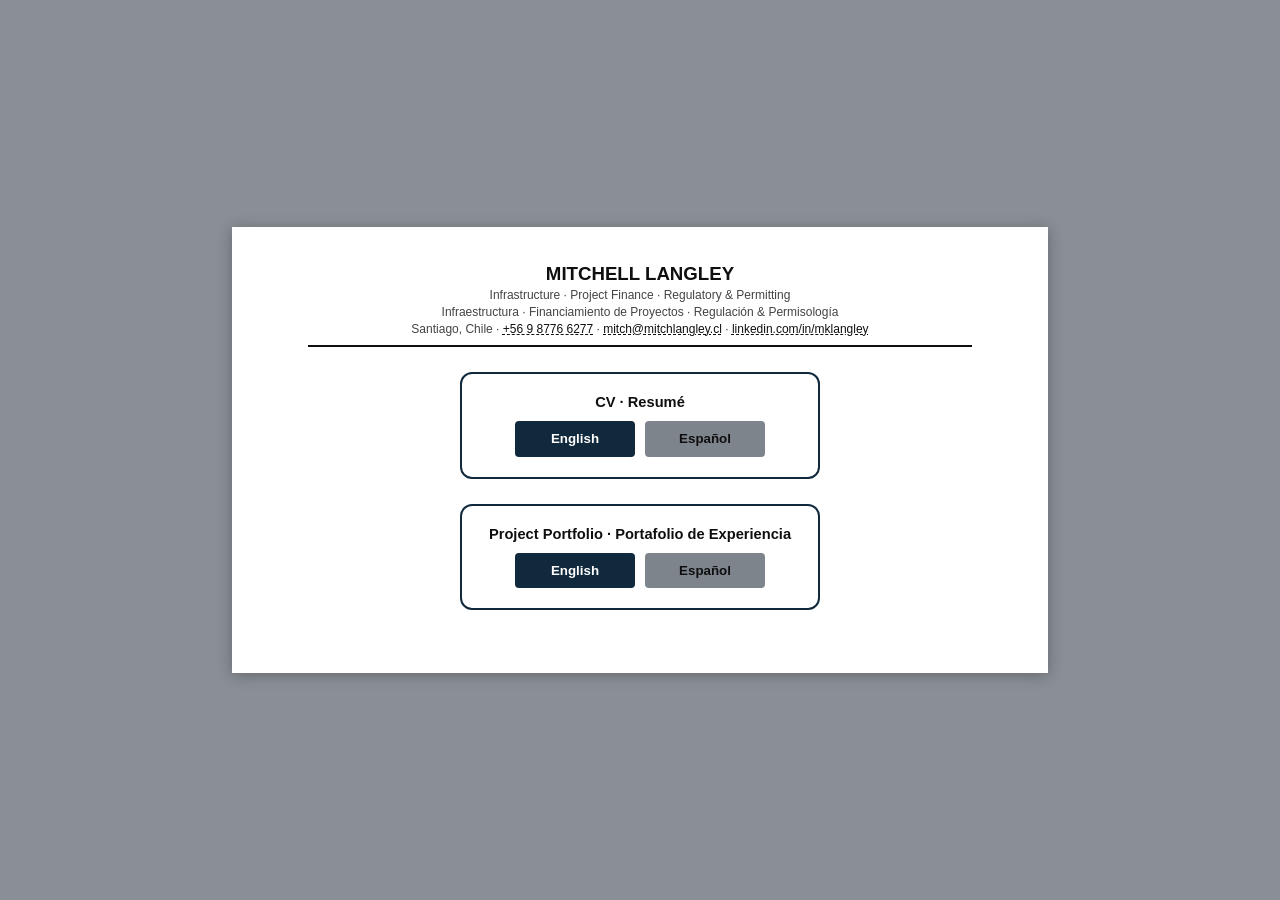
==== index.html @ 0dbeac5d "Added index" ====
<!DOCTYPE html>
<html lang="en">
<head>
    <meta charset="UTF-8">
    <meta name="viewport" content="width=device-width, initial-scale=1.0">
    <title>My Portfolio & CV</title>
    <link href="cv.css" rel="stylesheet">
    <style>
        body {
            display:flex;
            flex-direction:column;
            justify-content:center;
            align-items:center;
            min-height:100vh;
            box-sizing:border-box;
            padding:20px 0;
        }
        .page{
            margin: 0 auto !important;
            min-height: 4.5in;
            position:relative;
        }
        /* Only layout and button properties not defined in cv.css */
        .section-block {
            display: flex;
            flex-direction: column;
            align-items: center;
            margin: 25px auto; /* Centers the block horizontally */
            padding: 20px;
            border: 2px solid var(--btn);
            border-radius: 12px;
            width: 360px; /* Prevents the block from stretching full-width */
            max-width: 100%;
        }
        .btn-group {
            display: flex;
            gap: 10px;
            justify-content: center;
            width: 100%;
        }
        .btn {
            width: 5vw; 
            min-width: 120px; 
            padding: 10px 15px;
            background-color: var(--btn);
            color: var(--bg); /* Using your white var for contrast text color */
            text-decoration: none;
            border-radius: 4px;
            font-size: 10pt;
            font-weight: 600;
            transition: background 0.2s;
            text-align: center; 
        }
        .btn.nodisp {
            background-color:var(--btn-no-disp);
            color:var(--primary)
        }
        .btn:hover {
            background-color: var(--btn-hover);
        }

        .btn.nodisp:hover {
            background-color: var(--btn-no-disp)
        }
    </style>
</head>
<body>

    <div class="page">
        <!-- Uses .doc-head and structural typography from cv.css -->
        <div class="doc-head">
            <h1 class="doc-name">Mitchell Langley</h1>
            <div class="doc-role">Infrastructure · Project Finance · Regulatory &amp; Permitting</div>
            <div class="doc-role">Infraestructura · Financiamiento de Proyectos · Regulación &amp; Permisología</div>
            <div class="doc-contact">
                <span>Santiago, Chile</span> · 
                <a href="tel:+56987766277">+56 9 8776 6277</a> · 
                <a href="mailto:mitch@mitchlangley.cl">mitch@mitchlangley.cl</a> · 
                <a href="http://www.linkedin.com/in/mklangley" target="_blank">linkedin.com/in/mklangley</a>
            </div>
        </div>

        <!-- Section 1: CV -->
        <div class="section-block">
            <h2 class="sec" style="border-bottom:none !important;">CV · Resumé</h2>
            <div class="btn-group">
                <a href="cv_eng.html" class="btn" target="_blank">English</a>
                <a href="cv_esp.html" class="btn nodisp" target="_blank">Español</a>
            </div>
        </div>

        <!-- Section 2: Portfolio -->
        <div class="section-block">
            <h2 class="sec" style="border-bottom:none !important;">Project Portfolio · Portafolio de Experiencia</h2>
            <div class="btn-group">
                <a href="path-to-portfolio-en.html" class="btn" target="_blank">English</a>
                <a href="path-to-portfolio-es.html" class="btn nodisp" target="_blank">Español</a>
            </div>
        </div>
    </div>

</body>
</html>
---- cv.css ----
:root{
  --primary:#0f0f0f;
  --text:#444444;
  --rule:#D8DCE0;
  --btn: #10293c;
  --btn-hover: #285c84;
  --btn-no-disp: #7e848c;
  --bg:#FFFFFF;
  --serif:'Cambria',Georgia,serif;
  --sans:'Inter',Calibri,Arial,sans-serif;
}

*{box-sizing:border-box}
html,body{margin:0;padding:0;background:#8A8F96}
body{font-family:var(--sans);font-size:11pt;line-height:1.15;color:var(--text)}

@page{size:8.5in 11in;margin:10mm 20mm}
@media print{
  html,body{background:#fff}
  body{-webkit-print-color-adjust:exact!important;print-color-adjust:exact!important}
  .page{width:auto;min-height:0;margin:0;padding:0;box-shadow:none}
  .page+.page{page-break-before:always}
  .break-before{break-before:page;page-break-before:always}
  .screen-note{display:none!important}
  .break-before{break-before:page;page-break-before:always;}
}

.page{
  width:8.5in;min-height:11in;background:var(--bg);
  padding: 10mm 20mm;
  position:relative;margin:0 auto 9.4mm;box-shadow:0 2px 14px rgba(0,0,0,.28);
}

/* ---------- shared header (centered) ---------- */
.doc-head{
  text-align:center;
  border-bottom:2px solid var(--primary);
  padding-bottom:0.1in;margin-bottom:0.2in;
}
.doc-name{
  font-family:var(--sans);font-size:14pt;font-weight:700;text-transform:uppercase;
  color:var(--primary);line-height:1;margin:0;
}
.doc-role{
  font-size:9pt;color:var(--text);line-height:1;
  margin-top:.055in;
}
.doc-contact{font-size:9pt;color:var(--text);line-height:1;margin-top:.055in}
.doc-contact span{white-space:nowrap}

/* ---------- shared typography ---------- */
h2.title{
  font-family:var(--sans);font-size:11pt;font-weight:700;font-variant:small-caps;text-align:center;color:var(--primary);
  margin-bottom:.16in;
}

h2.sec{
  font-family:var(--sans);font-size:11pt;font-weight:700;color:var(--primary);
  margin:.16in 0 .07in;padding-bottom:.04in;border-bottom:1px solid var(--rule);
}
h2.sec:first-of-type{margin-top:0}
p{margin:0 0 .1in}
strong{font-weight:600}
a{color:var(--primary);text-decoration:underline dashed 1px var(--primary)}
.re{font-weight:700;color:var(--primary);margin-bottom:.18in;line-height:1.15}
.meta{font-size:10pt;color:var(--text);line-height:1.15}

/* ---------- CV ---------- */
.summary{font-size:10pt;line-height:1.15}
.comp{font-size:10pt;line-height:1.15;color:var(--text);}
.comp strong{color:var(--primary)}
.role{margin-bottom:.09in;page-break-inside:avoid}
.role-hd{display:flex;justify-content:space-between;align-items:baseline;gap:.15in}
.role-title{font-family:var(--sans);color:var(--primary);font-size:10pt;font-weight:700;line-height:1.15}
.role-dates{font-size:10pt;color:var(--text);white-space:nowrap}
.role-org{font-size:10pt;color:var(--primary);font-weight:600;margin:.015in 0 .04in;line-height:1.15}
ul{margin:0;padding-left:.19in}
li{margin-bottom:.03in;font-size:10pt;line-height:1.15}
li strong {color:var(--primary);}
.edu{margin-bottom:.07in}
.edu-hd{display:flex;justify-content:space-between;align-items:baseline;gap:.15in}
.edu-deg{font-family:var(--sans);color:var(--primary);font-size:10pt;font-weight:600;line-height:1.15}
.edu-desc{font-size:10pt;font-style:italic;line-height:1.15;color:var(--text);margin:.02in 0 0}

/* sub-section label inside a CV section (e.g. "Earlier Experience") */
.subhead{
  font-family:var(--sans);font-size:10pt;font-weight:700;color:var(--text);
  margin:.14in 0 .05in;
}

/* selected engagements / key projects: run-in title, prose, outcome */
.eng{font-size:10pt;line-height:1.15;margin:0 0 .09in;page-break-inside:avoid}
.eng strong{color:var(--primary)}
.eng .outcome{font-style:italic;color:var(--text)}

.portfolio {font-size:10pt;line-height:1.15;margin:0 0 .09in;page-break-inside:avoid;padding-bottom:1.5;}

/* additional-information lines */
.info{font-size:10pt;line-height:1.15;margin:0 0 .05in}
.info strong{color:var(--primary)}

/* ---------- memo / work sample ---------- */
.memo-label{
  font-family:var(--serif);font-size:13pt;font-weight:700;
  text-transform:uppercase;color:var(--primary);margin-bottom:.17in;text-align:center;
}
.memo-grid{
  display:grid;grid-template-columns:.72in 1fr;row-gap:.045in;column-gap:.1in;
  font-size:10pt;line-height:1.4;
  border-bottom:1px solid var(--rule);padding-bottom:.15in;margin-bottom:.22in;
}
.memo-grid dt{
  font-weight:700;color:var(--text);font-size:8.5pt;
  text-transform:uppercase;padding-top:.028in;
}
.memo-grid dd{margin:0}
h3.iss{
  font-family:var(--serif);font-size:10.5pt;font-weight:700;color:var(--text);
  margin:.19in 0 .075in;line-height:1.4;
}
.note{
  border-left:2px solid var(--primary);background:#F4F6F8;padding:.12in .15in;
  font-size:9.5pt;line-height:1.5;margin:.14in 0;
}
.note .lbl{font-weight:700;color:var(--primary)}
.memo-grid+h2.sec{margin-top:.2in}
.note{margin:.16in 0}

/* ---------- screen-only ---------- */
.screen-note{
  max-width:8.5in;margin:.35in auto .2in;background:#111;color:#eee;
  padding:.18in .24in;font-size:10pt;line-height:1.5;border-left:3px solid var(--primary);
}
.screen-note h4{margin:0 0 .06in;font-family:var(--serif);font-size:11pt;color:#fff}
.screen-note code{background:#2a2a2a;padding:1px 5px;border-radius:2px;font-size:9.5pt}
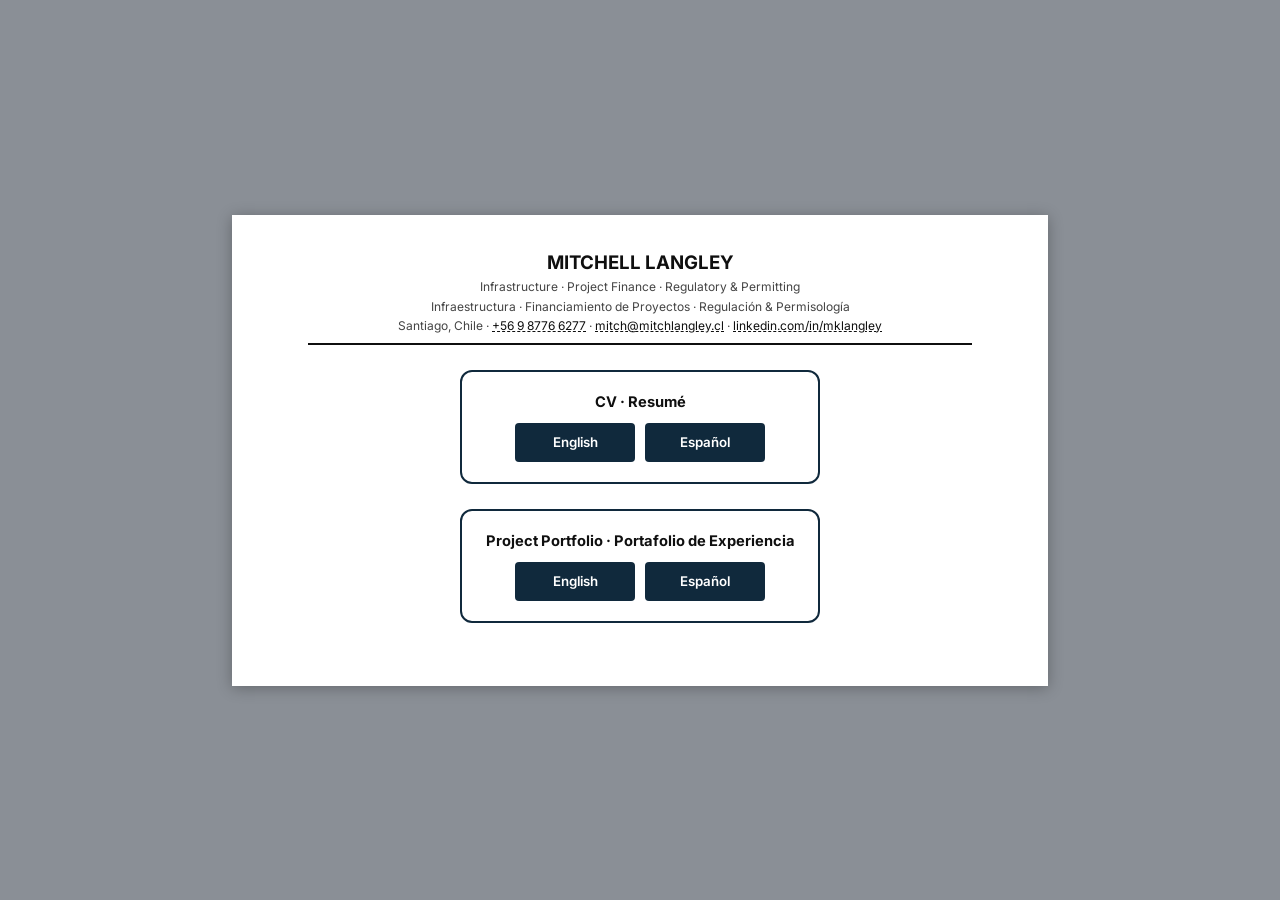
==== commit bd3f2444: "Added Spanish translations and navegation improvements" ====
--- a/index.html
+++ b/index.html
@@ -85,7 +85,7 @@
             <h2 class="sec" style="border-bottom:none !important;">CV · Resumé</h2>
             <div class="btn-group">
                 <a href="cv_eng.html" class="btn" target="_blank">English</a>
-                <a href="cv_esp.html" class="btn nodisp" target="_blank">Español</a>
+                <a href="cv_esp.html" class="btn" target="_blank">Español</a>
             </div>
         </div>
 
@@ -93,8 +93,8 @@
         <div class="section-block">
             <h2 class="sec" style="border-bottom:none !important;">Project Portfolio · Portafolio de Experiencia</h2>
             <div class="btn-group">
-                <a href="path-to-portfolio-en.html" class="btn" target="_blank">English</a>
-                <a href="path-to-portfolio-es.html" class="btn nodisp" target="_blank">Español</a>
+                <a href="portfolio_eng.html" class="btn" target="_blank">English</a>
+                <a href="portfolio_esp.html" class="btn" target="_blank">Español</a>
             </div>
         </div>
     </div>
--- a/cv.css
+++ b/cv.css
@@ -1,3 +1,11 @@
+@font-face{
+  font-family:'Inter';
+  font-style:normal;
+  font-weight:100 900;
+  font-display:swap;
+  src:url('fonts/InterVariable.woff2') format('woff2');
+}
+
 :root{
   --primary:#0f0f0f;
   --text:#444444;
@@ -12,7 +20,7 @@
 
 *{box-sizing:border-box}
 html,body{margin:0;padding:0;background:#8A8F96}
-body{font-family:var(--sans);font-size:11pt;line-height:1.15;color:var(--text)}
+body{font-family:var(--sans);font-size:11pt;line-height:1.4;color:var(--text)}
 
 @page{size:8.5in 11in;margin:10mm 20mm}
 @media print{
@@ -22,6 +30,7 @@
   .page+.page{page-break-before:always}
   .break-before{break-before:page;page-break-before:always}
   .screen-note{display:none!important}
+  .doc-nav{display:none!important}
   .break-before{break-before:page;page-break-before:always;}
 }
 
@@ -39,14 +48,29 @@
 }
 .doc-name{
   font-family:var(--sans);font-size:14pt;font-weight:700;text-transform:uppercase;
-  color:var(--primary);line-height:1;margin:0;
+  color:var(--primary);line-height:1.2;margin:0;
 }
 .doc-role{
-  font-size:9pt;color:var(--text);line-height:1;
+  font-size:9pt;color:var(--text);line-height:1.2;
   margin-top:.055in;
 }
-.doc-contact{font-size:9pt;color:var(--text);line-height:1;margin-top:.055in}
+.doc-contact{font-size:9pt;color:var(--text);line-height:1.2;margin-top:.055in}
 .doc-contact span{white-space:nowrap}
+
+/* screen-only nav buttons under the header (language toggle + landing) */
+.doc-nav{
+  display:flex;justify-content:center;flex-wrap:wrap;gap:.1in;
+  margin:.12in 0 .04in;
+}
+.doc-nav a{
+  display:inline-block;padding:.045in .15in;
+  font-family:var(--sans);font-size:8.5pt;font-weight:600;line-height:1.3;
+  color:var(--primary);background-color:var(--bg);
+    border: solid 1px var(--primary);
+  text-decoration:none;border-radius:4px;
+  transition:background-color .2s;
+}
+.doc-nav a:hover{background-color:var(--btn-hover);color:var(--bg)}
 
 /* ---------- shared typography ---------- */
 h2.title{
@@ -59,28 +83,28 @@
   margin:.16in 0 .07in;padding-bottom:.04in;border-bottom:1px solid var(--rule);
 }
 h2.sec:first-of-type{margin-top:0}
-p{margin:0 0 .1in}
+p{margin:0 0 .14in}
 strong{font-weight:600}
 a{color:var(--primary);text-decoration:underline dashed 1px var(--primary)}
-.re{font-weight:700;color:var(--primary);margin-bottom:.18in;line-height:1.15}
-.meta{font-size:10pt;color:var(--text);line-height:1.15}
+.re{font-weight:700;color:var(--primary);margin-bottom:.18in;line-height:1.4}
+.meta{font-size:10pt;color:var(--text);line-height:1.4}
 
 /* ---------- CV ---------- */
-.summary{font-size:10pt;line-height:1.15}
-.comp{font-size:10pt;line-height:1.15;color:var(--text);}
+.summary{font-size:10pt;line-height:1.4}
+.comp{font-size:10pt;line-height:1.4;color:var(--text);}
 .comp strong{color:var(--primary)}
 .role{margin-bottom:.09in;page-break-inside:avoid}
 .role-hd{display:flex;justify-content:space-between;align-items:baseline;gap:.15in}
-.role-title{font-family:var(--sans);color:var(--primary);font-size:10pt;font-weight:700;line-height:1.15}
+.role-title{font-family:var(--sans);color:var(--primary);font-size:10pt;font-weight:700;line-height:1.4}
 .role-dates{font-size:10pt;color:var(--text);white-space:nowrap}
-.role-org{font-size:10pt;color:var(--primary);font-weight:600;margin:.015in 0 .04in;line-height:1.15}
+.role-org{font-size:10pt;color:var(--primary);font-weight:600;margin:.015in 0 .04in;line-height:1.4}
 ul{margin:0;padding-left:.19in}
-li{margin-bottom:.03in;font-size:10pt;line-height:1.15}
+li{margin-bottom:.03in;font-size:10pt;line-height:1.4}
 li strong {color:var(--primary);}
 .edu{margin-bottom:.07in}
 .edu-hd{display:flex;justify-content:space-between;align-items:baseline;gap:.15in}
-.edu-deg{font-family:var(--sans);color:var(--primary);font-size:10pt;font-weight:600;line-height:1.15}
-.edu-desc{font-size:10pt;font-style:italic;line-height:1.15;color:var(--text);margin:.02in 0 0}
+.edu-deg{font-family:var(--sans);color:var(--primary);font-size:10pt;font-weight:600;line-height:1.4}
+.edu-desc{font-size:10pt;font-style:italic;line-height:1.4;color:var(--text);margin:.02in 0 0}
 
 /* sub-section label inside a CV section (e.g. "Earlier Experience") */
 .subhead{
@@ -89,14 +113,14 @@
 }
 
 /* selected engagements / key projects: run-in title, prose, outcome */
-.eng{font-size:10pt;line-height:1.15;margin:0 0 .09in;page-break-inside:avoid}
+.eng{font-size:10pt;line-height:1.4;margin:0 0 .09in;page-break-inside:avoid}
 .eng strong{color:var(--primary)}
 .eng .outcome{font-style:italic;color:var(--text)}
 
-.portfolio {font-size:10pt;line-height:1.15;margin:0 0 .09in;page-break-inside:avoid;padding-bottom:1.5;}
+.portfolio {font-size:10pt;line-height:1.4;margin:0 0 .09in;page-break-inside:avoid}
 
 /* additional-information lines */
-.info{font-size:10pt;line-height:1.15;margin:0 0 .05in}
+.info{font-size:10pt;line-height:1.4;margin:0 0 .05in}
 .info strong{color:var(--primary)}
 
 /* ---------- memo / work sample ---------- */
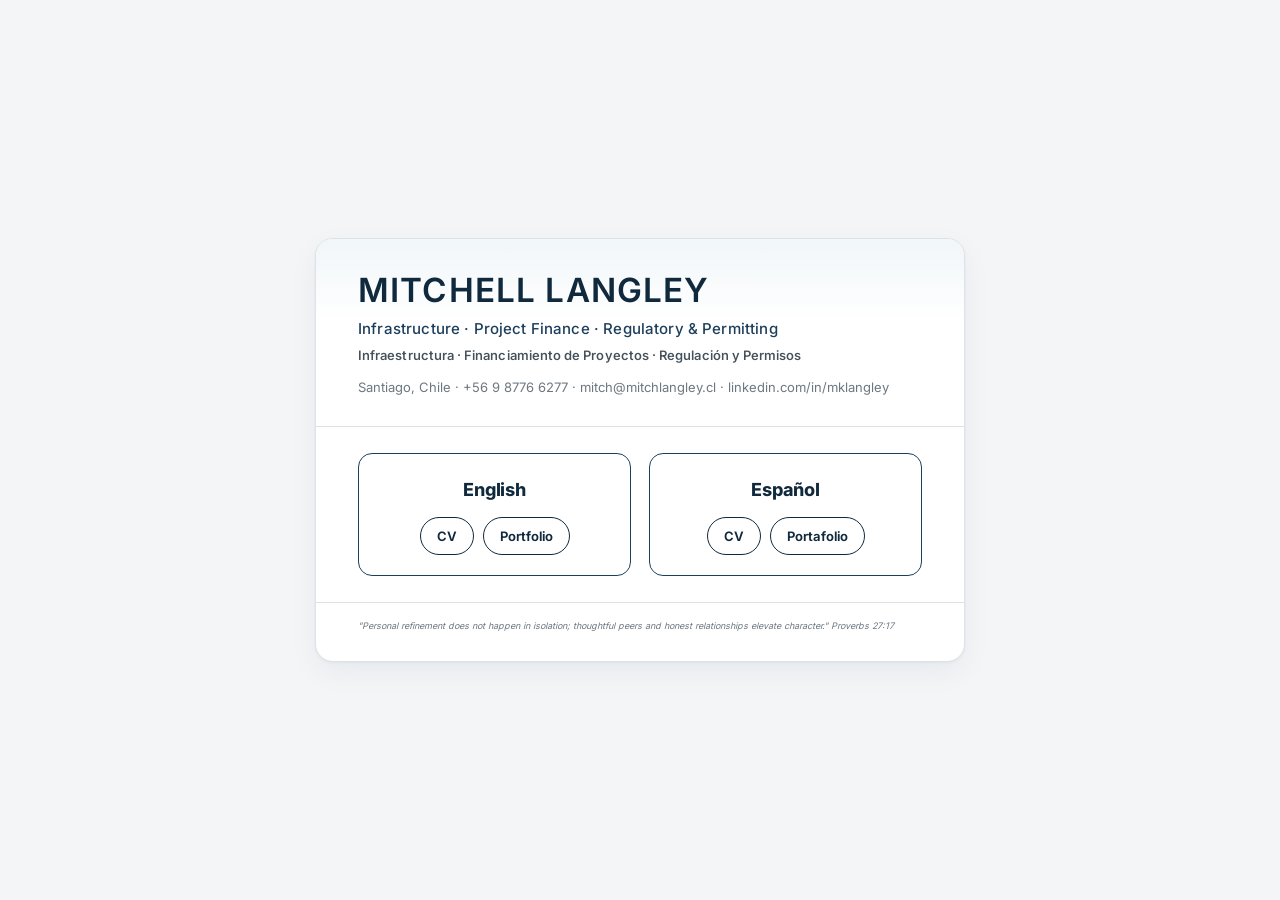
==== commit 054596d9: "Estrenar new" ====
--- a/index.html
+++ b/index.html
@@ -3,100 +3,201 @@
 <head>
     <meta charset="UTF-8">
     <meta name="viewport" content="width=device-width, initial-scale=1.0">
-    <title>My Portfolio & CV</title>
+    <title>Mitchell Langley · CV &amp; Project Portfolio</title>
+    <meta name="description" content="Mitchell Langley — bilingual infrastructure, project finance, and regulatory consultant. CV and project portfolio in English and Spanish.">
     <link href="cv.css" rel="stylesheet">
     <style>
-        body {
+        /* This page is a routing cover for the CV and portfolio documents.
+           It borrows the shell, tokens, and components from cv.css and adds
+           only the layout it needs of its own. */
+
+        body{
+            min-height:100vh;
             display:flex;
             flex-direction:column;
-            justify-content:center;
+            padding:36px 20px;
+        }
+        .page{
+            width:min(650px,calc(100% - 40px));
+            min-height:0;
+            margin-block:auto;
+        }
+
+        .doc-role[lang="es"]{
+            margin-top:5px;
+            color:var(--text);
+            font-weight:560;
+            font-size:var(--t-md);
+            letter-spacing:.005em;
+        }
+
+        .hub-lede,
+        .hub-routes,
+        .hub-scale,
+        .hub-foot{padding-inline:42px}
+
+        .hub-lede{padding-top:26px;padding-bottom:4px}
+        .hub-lede p{
+            margin:0;
+            color:var(--ink);
+            font-size:var(--t-lg);
+            line-height:1.5;
+        }
+        .hub-lede p[lang="es"]{
+            margin-top:8px;
+            color:var(--muted);
+            font-size:var(--t-md);
+            line-height:1.55;
+        }
+
+        .hub-routes{
+            display:grid;
+            grid-template-columns:repeat(2,minmax(0,1fr));
+            gap:18px;
+            padding-top:26px;
+            padding-bottom:26px;
+            width: 100%;
+    max-width: 800px; /* Caps maximum width */
+        }
+        .route{
+            display:flex;
+            flex-direction:column;
             align-items:center;
-            min-height:100vh;
-            box-sizing:border-box;
-            padding:20px 0;
-        }
-        .page{
-            margin: 0 auto !important;
-            min-height: 4.5in;
-            position:relative;
-        }
-        /* Only layout and button properties not defined in cv.css */
-        .section-block {
-            display: flex;
-            flex-direction: column;
-            align-items: center;
-            margin: 25px auto; /* Centers the block horizontally */
-            padding: 20px;
-            border: 2px solid var(--btn);
-            border-radius: 12px;
-            width: 360px; /* Prevents the block from stretching full-width */
-            max-width: 100%;
-        }
-        .btn-group {
-            display: flex;
-            gap: 10px;
-            justify-content: center;
-            width: 100%;
-        }
-        .btn {
-            width: 5vw; 
-            min-width: 120px; 
-            padding: 10px 15px;
-            background-color: var(--btn);
-            color: var(--bg); /* Using your white var for contrast text color */
-            text-decoration: none;
-            border-radius: 4px;
-            font-size: 10pt;
-            font-weight: 600;
-            transition: background 0.2s;
-            text-align: center; 
-        }
-        .btn.nodisp {
-            background-color:var(--btn-no-disp);
-            color:var(--primary)
-        }
-        .btn:hover {
-            background-color: var(--btn-hover);
-        }
-
-        .btn.nodisp:hover {
-            background-color: var(--btn-no-disp)
+            padding:22px 22px 20px;
+            border:1px solid var(--blue);
+            border-radius:var(--radius);
+            background:var(--surface);
+        }
+        .route-title{
+            margin:0;
+            color:var(--navy);
+            font-size:var(--t-xl);
+            font-weight:760;
+            letter-spacing:-.01em;
+            padding-bottom:12px;
+        }
+        .route-sub{
+            margin:3px 0 0;
+            color:var(--muted);
+            font-size:var(--t-sm);
+            font-weight:600;
+        }
+        .route-desc{
+            margin:12px 0 18px;
+            color:var(--text);
+            font-size:var(--t-md);
+            line-height:1.55;
+        }
+        .route-links{
+            display:flex;
+            flex-wrap:wrap;
+            gap:9px;
+            margin-top:auto;
+        }
+        .route-links a{
+            appearance:none;
+            border:1px solid var(--navy);
+            background:var(--surface);
+            color:var(--navy);
+            border-radius:999px;
+            padding:10px 16px;
+            font:650 var(--t-md) var(--sans);
+            text-decoration:none;
+            transition:transform .18s ease,background-color .18s ease,border-color .18s ease,color .18s ease,box-shadow .18s ease;
+        }
+        .route-links a.primary{background:var(--navy);color:#fff}
+        .route-links a:hover{
+            transform:translateY(-1px);
+            background:var(--blue-hover);
+            border-color:var(--blue-hover);
+            color:#fff;
+            box-shadow:0 6px 16px rgba(16,41,60,.14);
+        }
+
+        .hub-scale{padding-top:24px;padding-bottom:32px}
+        .hub-scale .section-kicker{margin:0 0 12px}
+        .hub-scale .metrics-grid{grid-template-columns:repeat(4,minmax(0,1fr))}
+
+        .hub-foot{
+            padding-top:16px;
+            padding-bottom:28px;
+            border-top:1px solid var(--rule);
+            color:var(--muted);
+            font-size:var(--t-xxs);
+            font-style:italic;
+        }
+
+        /* browser surfaces cv.css leaves at their defaults */
+        ::selection{background:var(--blue-impact);color:var(--ink)}
+        a:focus-visible,
+        .route-links a:focus-visible{
+            outline:2px solid var(--blue-hover);
+            outline-offset:3px;
+            border-radius:4px;
+        }
+
+        @media screen and (max-width:900px){
+            .hub-lede,
+            .hub-routes,
+            .hub-scale,
+            .hub-foot{padding-inline:26px}
+        }
+        @media screen and (max-width:600px){
+            body{padding:0}
+            .page{width:100%;margin:0}
+            .hub-lede,
+            .hub-routes,
+            .hub-scale,
+            .hub-foot{padding-inline:18px}
+            .hub-routes{grid-template-columns:1fr;gap:14px}
+            .hub-scale .metrics-grid{grid-template-columns:repeat(2,minmax(0,1fr))}
+        }
+        @media screen and (max-width:380px){
+            .hub-scale .metrics-grid{grid-template-columns:1fr 1fr}
+        }
+        @media print{
+            .hub-routes,
+            .hub-foot{display:none}
+            .page{border:0;box-shadow:none}
         }
     </style>
 </head>
 <body>
 
     <div class="page">
-        <!-- Uses .doc-head and structural typography from cv.css -->
-        <div class="doc-head">
-            <h1 class="doc-name">Mitchell Langley</h1>
-            <div class="doc-role">Infrastructure · Project Finance · Regulatory &amp; Permitting</div>
-            <div class="doc-role">Infraestructura · Financiamiento de Proyectos · Regulación &amp; Permisología</div>
-            <div class="doc-contact">
-                <span>Santiago, Chile</span> · 
-                <a href="tel:+56987766277">+56 9 8776 6277</a> · 
-                <a href="mailto:mitch@mitchlangley.cl">mitch@mitchlangley.cl</a> · 
-                <a href="http://www.linkedin.com/in/mklangley" target="_blank">linkedin.com/in/mklangley</a>
+        <header class="doc-head">
+            <div>
+                <h1 class="doc-name">Mitchell Langley</h1>
+                <div class="doc-role">Infrastructure · Project Finance · Regulatory &amp; Permitting</div>
+                <div class="doc-role" lang="es">Infraestructura · Financiamiento de Proyectos · Regulación y Permisos</div>
+                <div class="doc-contact">
+                    <span>Santiago, Chile</span> ·
+                    <a href="tel:+56987766277">+56 9 8776 6277</a> ·
+                    <a href="mailto:mitch@mitchlangley.cl">mitch@mitchlangley.cl</a> ·
+                    <a href="http://www.linkedin.com/in/mklangley" target="_blank" rel="noopener">linkedin.com/in/mklangley</a>
+                </div>
             </div>
-        </div>
-
-        <!-- Section 1: CV -->
-        <div class="section-block">
-            <h2 class="sec" style="border-bottom:none !important;">CV · Resumé</h2>
-            <div class="btn-group">
-                <a href="cv_eng.html" class="btn" target="_blank">English</a>
-                <a href="cv_esp.html" class="btn" target="_blank">Español</a>
-            </div>
-        </div>
-
-        <!-- Section 2: Portfolio -->
-        <div class="section-block">
-            <h2 class="sec" style="border-bottom:none !important;">Project Portfolio · Portafolio de Experiencia</h2>
-            <div class="btn-group">
-                <a href="portfolio_eng.html" class="btn" target="_blank">English</a>
-                <a href="portfolio_esp.html" class="btn" target="_blank">Español</a>
-            </div>
-        </div>
+        </header>
+
+        <section class="hub-routes" aria-label="Documents">
+            <article class="route">
+                <h2 class="route-title">English</h2>
+                <div class="route-links">
+                    <a href="cv_eng.html" target="_blank" rel="noopener">CV</a>
+                    <a href="portfolio_eng.html" target="_blank" rel="noopener" lang="es">Portfolio</a>
+                </div>
+            </article>
+
+            <article class="route">
+                <h2 class="route-title">Español</h2>
+                <div class="route-links">
+                    <a href="cv_esp.html" target="_blank" rel="noopener">CV</a>
+                    <a href="portfolio_esp.html" target="_blank" rel="noopener" lang="es">Portafolio</a>
+                </div>
+            </article>
+        </section>
+
+        <div class="hub-foot">"Personal refinement does not happen in isolation; thoughtful peers and honest relationships elevate character." Proverbs 27:17</div>
     </div>
 
 </body>
--- a/cv.css
+++ b/cv.css
@@ -7,153 +7,298 @@
 }
 
 :root{
-  --primary:#0f0f0f;
-  --text:#444444;
-  --rule:#D8DCE0;
-  --btn: #10293c;
-  --btn-hover: #285c84;
-  --btn-no-disp: #7e848c;
-  --bg:#FFFFFF;
+  --navy:#10293c;
+  --blue:#1d3f5c;
+  --blue-hover:#285c84;
+  --blue-light:#a2c5e4;
+  --blue-impact: #aed6fb;
+  --blue-wash:#f1f6f9;
+  --primary:#1d3f5c;
+  --ink:#18242d;
+  --text:#44515b;
+  --muted:#6c7881;
+  --rule:#dbe3e8;
+  --surface:#ffffff;
+  --canvas:#f3f5f7;
+  --shadow:0 1px 3px rgba(16,41,60,.05),0 10px 30px rgba(16,41,60,.05);
+  --radius:14px;
+  /* type scale — one place, whole numbers */
+  --t-xxs:9px;
+  --t-xs:11px;
+  --t-sm:12px;
+  --t-md:13px;
+  --t-lg:15px;
+  --t-xl:18px;
+  --t-2xl:22px;
+  --t-3xl:26px;
+  /* weight scale — normal / medium / semibold */
+  --w-normal:400;
+  --w-medium:500;
+  --w-semibold:600;
+  --sans:'Inter',Calibri,Arial,sans-serif;
   --serif:'Cambria',Georgia,serif;
-  --sans:'Inter',Calibri,Arial,sans-serif;
 }
 
 *{box-sizing:border-box}
-html,body{margin:0;padding:0;background:#8A8F96}
-body{font-family:var(--sans);font-size:11pt;line-height:1.4;color:var(--text)}
-
-@page{size:8.5in 11in;margin:10mm 20mm}
+html{scroll-behavior:smooth}
+html,body{margin:0;padding:0;background:var(--canvas)}
+body{font-family:var(--sans);color:var(--text);font-size:15px;line-height:1.58;-webkit-font-smoothing:antialiased}
+a{color:var(--blue);text-decoration-color:rgba(29,63,92,.4);text-underline-offset:3px}
+a:hover{color:var(--blue-hover)}
+
+@media (prefers-reduced-motion:reduce){
+  html{scroll-behavior:auto}
+  *{transition-duration:.01ms!important}
+}
+
+/* =========================
+   WEB SHELL + HEADER
+   ========================= */
+.page{
+  width:min(1180px,calc(100% - 48px));
+  min-height:100vh;
+  margin:32px auto 56px;
+  background:var(--surface);
+  border:1px solid var(--rule);
+  border-radius:18px;
+  box-shadow:var(--shadow);
+  overflow:hidden;
+}
+
+.doc-head{
+  display:grid;
+  grid-template-columns:minmax(0,1fr) auto;
+  align-items:end;
+  gap:28px;
+  padding:34px 42px 28px;
+  background:linear-gradient(180deg,var(--blue-wash) 0%, #fff 44%);
+  border-bottom:1px solid var(--rule);
+}
+.doc-name{
+  margin:0;
+  font-size:clamp(25px,2.6vw,38px);
+  line-height:1.04;
+  letter-spacing:.035em;
+  text-transform:uppercase;
+  color:var(--navy);
+  font-weight:var(--w-semibold);
+}
+.doc-role{margin-top:9px;color:var(--blue);font-size:var(--t-lg);font-weight:var(--w-medium);letter-spacing:.01em}
+.doc-contact{margin-top:11px;font-size:var(--t-md);color:var(--muted);line-height:1.65}
+.doc-contact a{color:inherit;text-decoration:none}
+.doc-contact a:hover{color:var(--blue)}
+
+.doc-nav{display:flex;flex-wrap:wrap;justify-content:flex-end;gap:9px;margin:0}
+.doc-nav a,.doc-nav button{
+  appearance:none;
+  border:1px solid var(--navy);
+  background:var(--surface);
+  color:var(--navy);
+  border-radius:999px;
+  padding:9px 14px;
+  font:var(--w-semibold) 12px/1 var(--sans);
+  text-decoration:none;
+  cursor:pointer;
+  transition:transform .18s ease,background-color .18s ease,color .18s ease,box-shadow .18s ease;
+}
+.doc-nav a.primary,.doc-nav button.primary{background:var(--navy);color:#fff}
+.doc-nav a:hover,.doc-nav button:hover{transform:translateY(-1px);background:var(--blue-hover);border-color:var(--blue-hover);color:#fff;box-shadow:0 6px 16px rgba(16,41,60,.14)}
+
+/* =========================
+   CV LAYOUT
+   ========================= */
+.cv-layout{
+  display:grid;
+  grid-template-columns:minmax(245px,35%) minmax(0,1fr);
+  gap:42px;
+  padding:38px 42px 46px;
+}
+.cv-sidebar{align-self:start;position:sticky;top:22px}
+.cv-main{min-width:0}
+
+.section-kicker{
+  margin:0 0 12px;
+  color:var(--blue);
+  font-size:var(--t-xs);
+  font-weight:var(--w-semibold);
+  letter-spacing:.105em;
+  text-transform:uppercase;
+}
+.sidebar-section{padding:0 0 25px;margin:0 0 25px;border-bottom:1px solid var(--blue)}
+.sidebar-section:last-child{border-bottom:0;margin-bottom:0;padding-bottom:0}
+.summary{margin:0;font-size:var(--t-md);line-height:1.62;color:var(--text)}
+.portfolio-link{display:inline-flex;align-items:center;gap:6px;margin-top:12px;font-size:var(--t-sm);font-weight:var(--w-semibold);text-decoration:none;color:var(--blue)}
+.portfolio-link::after{content:'→';transition:transform .15s ease}
+.portfolio-link:hover::after{transform:translateX(3px)}
+
+.metrics-grid{display:grid;grid-template-columns:repeat(2,minmax(0,1fr));gap:10px}
+.metric{
+  min-height:92px;
+  padding:14px 13px 12px;
+  border:1px solid var(--navy);
+  border-radius:12px;
+  background:transparent;
+}
+.metric-value{display:block;color:var(--ink);font-size:var(--t-3xl);font-weight:var(--w-semibold);line-height:1.05;letter-spacing:-.03em}
+.metric-label{display:block;margin-top:7px;color:var(--ink);font-size:var(--t-xs);line-height:1.35;font-weight:var(--w-medium)}
+
+.skill-group{margin-bottom:15px}
+.skill-group:last-child{margin-bottom:0}
+.skill-group-title{margin:0 0 8px;color:var(--ink);font-size:var(--t-sm);font-weight:var(--w-semibold)}
+.skills{display:flex;flex-wrap:wrap;gap:6px}
+.skill{display:inline-flex;align-items:center;padding:6px 9px;border:1px solid var(--blue);border-radius:999px;background:transparent;color:var(--blue);font-size:var(--t-xs);font-weight:var(--w-medium);line-height:1.2}
+
+.edu{margin:0 0 15px}
+.edu:last-child{margin-bottom:0}
+.edu-deg{color:var(--ink);font-size:var(--t-md);font-weight:var(--w-medium);line-height:1.4}
+.edu-desc{margin:4px 0 0;color:var(--muted);font-size:var(--t-sm);line-height:1.45;font-style:normal}
+.info{margin:0 0 10px;font-size:var(--t-md);line-height:1.48}
+.info:last-child{margin-bottom:0}
+.info strong{color:var(--ink)}
+
+h2.sec{
+  margin:0 0 15px;
+  color:var(--navy);
+  font-size:var(--t-xl);
+  font-weight:var(--w-semibold);
+  letter-spacing:-.01em;
+}
+.role{
+  position:relative;
+  margin:0 0 16px;
+  padding:20px 22px 19px;
+  border:1px solid var(--blue);
+  border-radius:var(--radius);
+  background:#fff;
+}
+.role-hd{display:flex;justify-content:space-between;align-items:flex-start;gap:18px}
+.role-title{color:var(--navy);font-size:var(--t-lg);font-weight:var(--w-semibold);line-height:1.35}
+.role-dates{flex:0 0 auto;margin-top:1px;padding:4px 8px;border-radius:999px;background:transparent;color:var(--blue);font-size:var(--t-xs);font-weight:var(--w-semibold);white-space:nowrap}
+.role-org{margin:4px 0 12px;color:var(--blue);font-size:var(--t-sm);font-weight:var(--w-semibold)}
+p{font-size:var(--t-md);line-height:1.55;color:var(--text)}
+p strong{color:var(--ink);font-weight:var(--w-semibold)}
+ul{margin:0;padding-left:18px}
+li{margin:0 0 7px;font-size:var(--t-md);line-height:1.55;color:var(--text)}
+li:last-child{margin-bottom:0}
+li::marker{color:var(--blue-light)}
+li strong{color:var(--ink);font-weight:var(--w-semibold)}
+
+/* =========================
+   PORTFOLIO
+   ========================= */
+.portfolio-shell{padding:36px 42px 46px}
+h2.title{margin:0 0 24px;color:var(--navy);font-size:var(--t-2xl);font-weight:var(--w-semibold);letter-spacing:-.015em}
+.portfolio-intro{max-width:780px;margin:-12px 0 28px;color:var(--muted);font-size:var(--t-md)}
+.project-grid{display:grid;grid-template-columns:repeat(2,minmax(0,1fr));gap:18px}
+.project-card{
+  display:flex;
+  flex-direction:column;
+  min-width:0;
+  padding:22px 22px 20px;
+  border:1px solid var(--blue);
+  border-radius:var(--radius);
+  background:#fff;
+}
+.project-card h2.sec{margin:0 0 16px;font-size:var(--t-lg);line-height:1.38}
+.project-card .portfolio{margin:0 0 13px;font-size:var(--t-md);line-height:1.58}
+.project-card .portfolio strong{display:block;margin-bottom:2px;color:var(--blue);font-size:var(--t-xs);font-weight:var(--w-semibold);letter-spacing:.08em;text-transform:uppercase}
+.project-card .portfolio.outcome{margin-top:auto;margin-bottom:0;padding:12px 13px;background:var(--blue-impact);border:1px solid var(--blue);border-radius:8px;color:var(--ink)}
+.project-card .portfolio.outcome strong{color:var(--navy)}
+
+/* legacy / other document classes retained */
+.re{font-weight:var(--w-semibold);color:var(--navy)}
+.meta{font-size:13px;color:var(--text)}
+.memo-label{font-family:var(--serif);font-size:18px;font-weight:var(--w-semibold);text-transform:uppercase;color:var(--navy);text-align:center}
+.memo-grid{display:grid;grid-template-columns:110px 1fr;gap:7px 16px;font-size:13px;border-bottom:1px solid var(--rule);padding-bottom:18px;margin-bottom:24px}
+.memo-grid dt{font-weight:var(--w-semibold);color:var(--muted);font-size:11px;text-transform:uppercase}
+.memo-grid dd{margin:0}
+.note{border:1px solid var(--blue);background:var(--blue-wash);border-radius:8px;padding:14px 16px;font-size:13px;line-height:1.5;margin:16px 0}
+.screen-note{max-width:920px;margin:24px auto;background:#111;color:#eee;border:1px solid var(--blue);border-radius:8px;padding:16px 20px;font-size:13px}
+
+/* =========================
+   TABLET + MOBILE
+   ========================= */
+@media screen and (max-width:900px){
+  .page{width:min(100% - 28px,760px);margin:14px auto 32px;border-radius:14px}
+  .doc-head{grid-template-columns:1fr;align-items:start;padding:28px 26px 23px;gap:18px}
+  .doc-nav{justify-content:flex-start}
+  .cv-layout{grid-template-columns:1fr;gap:30px;padding:30px 26px 38px}
+  .cv-sidebar{position:static}
+  .sidebar-grid{display:grid;grid-template-columns:repeat(2,minmax(0,1fr));gap:0 26px}
+  .sidebar-section{min-width:0}
+  .portfolio-shell{padding:30px 26px 38px}
+  .project-grid{grid-template-columns:1fr}
+}
+
+@media screen and (max-width:600px){
+  html,body{background:#fff;overflow-x:hidden}
+  body{font-size:14px;-webkit-text-size-adjust:100%;text-size-adjust:100%}
+  .page{width:100%;margin:0;border:0;border-radius:0;box-shadow:none}
+  .doc-head{padding:24px 18px 20px}
+  .doc-name{font-size:25px}
+  .doc-role{font-size:var(--t-md);line-height:1.45}
+  .doc-contact{font-size:var(--t-sm);line-height:1.7;overflow-wrap:anywhere}
+  .doc-nav{display:grid;grid-template-columns:repeat(2,minmax(0,1fr));width:100%;gap:8px}
+  .doc-nav a,.doc-nav button{display:flex;justify-content:center;align-items:center;min-height:38px;padding:8px 10px;text-align:center}
+  .cv-layout,.portfolio-shell{padding:25px 18px 34px}
+  .sidebar-grid{display:block}
+  .metrics-grid{grid-template-columns:repeat(2,minmax(0,1fr))}
+  .metric{min-height:84px}
+  .role{padding:17px 16px 16px;border-radius:11px}
+  .role-hd{display:block}
+  .role-dates{display:inline-flex;margin-top:7px}
+  .role-org{margin-top:7px}
+  h2.title{font-size:20px;line-height:1.25}
+  .project-card{padding:18px 16px 16px;border-radius:11px}
+}
+
+@media screen and (max-width:380px){
+  .doc-nav{grid-template-columns:1fr}
+  .metrics-grid{grid-template-columns:1fr 1fr}
+  .metric-value{font-size:20px}
+}
+
+/* =========================
+   PRINT: restrained document output
+   ========================= */
+@page{size:8.5in 11in;margin:10mm 16mm}
 @media print{
+  :root{--navy:#111;--blue:#111;--text:#444;--muted:#555;--rule:#d8dce0}
   html,body{background:#fff}
-  body{-webkit-print-color-adjust:exact!important;print-color-adjust:exact!important}
-  .page{width:auto;min-height:0;margin:0;padding:0;box-shadow:none}
-  .page+.page{page-break-before:always}
+  body{font-size:10pt;line-height:1.4;-webkit-print-color-adjust:exact;print-color-adjust:exact}
+  .page{width:auto;min-height:0;margin:0;border:0;border-radius:0;box-shadow:none;overflow:visible}
+  .doc-head{display:block;padding:0 0 .1in;margin:0 0 .17in;text-align:center;background:#fff;border-bottom:2px solid #111}
+  .doc-name{font-size:14pt;letter-spacing:.05em}
+  .doc-role,.doc-contact{font-size:9pt;margin-top:.055in}
+  .doc-nav{display:none!important}
+  .cv-layout{display:block;padding:0}
+  .cv-sidebar{position:static}
+  .sidebar-grid{display:block}
+  .sidebar-section{padding:0;margin:0 0 .12in;border:0}
+  .section-kicker{font-size:10.5pt;letter-spacing:0;text-transform:none;margin:.13in 0 .05in;padding-bottom:.035in;border-bottom:1px solid var(--rule);color:#111}
+  .summary{font-size:9.6pt;line-height:1.4}
+  .portfolio-link{display:none}
+  .metrics-grid{display:none}
+  .skills{display:block}
+  .skill-group{margin:0 0 .06in}
+  .skill-group-title{font-size:9.6pt;margin:0 0 .02in}
+  .skill{display:inline;padding:0;border:0;background:none;color:#444;font-size:9.3pt;font-weight:var(--w-normal)}
+  .skill:not(:last-child)::after{content:' · ';}
+  h2.sec{font-size:10.5pt;margin:.14in 0 .06in}
+  .role{padding:0;margin:0 0 .1in;border:0;border-radius:0;box-shadow:none;page-break-inside:avoid}
+  .role-title,.role-dates,.role-org,li{font-size:9.3pt}
+  .role-dates{padding:0;background:none;color:#444}
+  .role-org{margin:.01in 0 .035in}
+  li{margin-bottom:.025in;line-height:1.38}
+  .edu-deg{font-size:9.3pt}.edu-desc,.info{font-size:9pt}
+  .portfolio-shell{padding:0}
+  h2.title{font-size:11pt;text-align:center;margin:0 0 .16in}
+  .portfolio-intro{display:none}
+  .project-grid{display:block}
+  .project-card{padding:0;margin:0 0 .15in;border:0;border-radius:0;box-shadow:none;page-break-inside:avoid}
+  .project-card h2.sec{font-size:9.8pt;margin:0 0 .05in;border-bottom:1px solid var(--rule);padding-bottom:.03in}
+  .project-card .portfolio,.project-card .portfolio.outcome{font-size:9.2pt;line-height:1.4;margin:0 0 .045in;padding:0;background:none;border:0;color:#444}
+  .project-card .portfolio strong{display:inline;margin:0;color:#111;font-size:9.2pt;letter-spacing:0;text-transform:none}
+  .screen-note{display:none!important}
   .break-before{break-before:page;page-break-before:always}
-  .screen-note{display:none!important}
-  .doc-nav{display:none!important}
-  .break-before{break-before:page;page-break-before:always;}
-}
-
-.page{
-  width:8.5in;min-height:11in;background:var(--bg);
-  padding: 10mm 20mm;
-  position:relative;margin:0 auto 9.4mm;box-shadow:0 2px 14px rgba(0,0,0,.28);
-}
-
-/* ---------- shared header (centered) ---------- */
-.doc-head{
-  text-align:center;
-  border-bottom:2px solid var(--primary);
-  padding-bottom:0.1in;margin-bottom:0.2in;
-}
-.doc-name{
-  font-family:var(--sans);font-size:14pt;font-weight:700;text-transform:uppercase;
-  color:var(--primary);line-height:1.2;margin:0;
-}
-.doc-role{
-  font-size:9pt;color:var(--text);line-height:1.2;
-  margin-top:.055in;
-}
-.doc-contact{font-size:9pt;color:var(--text);line-height:1.2;margin-top:.055in}
-.doc-contact span{white-space:nowrap}
-
-/* screen-only nav buttons under the header (language toggle + landing) */
-.doc-nav{
-  display:flex;justify-content:center;flex-wrap:wrap;gap:.1in;
-  margin:.12in 0 .04in;
-}
-.doc-nav a{
-  display:inline-block;padding:.045in .15in;
-  font-family:var(--sans);font-size:8.5pt;font-weight:600;line-height:1.3;
-  color:var(--primary);background-color:var(--bg);
-    border: solid 1px var(--primary);
-  text-decoration:none;border-radius:4px;
-  transition:background-color .2s;
-}
-.doc-nav a:hover{background-color:var(--btn-hover);color:var(--bg)}
-
-/* ---------- shared typography ---------- */
-h2.title{
-  font-family:var(--sans);font-size:11pt;font-weight:700;font-variant:small-caps;text-align:center;color:var(--primary);
-  margin-bottom:.16in;
-}
-
-h2.sec{
-  font-family:var(--sans);font-size:11pt;font-weight:700;color:var(--primary);
-  margin:.16in 0 .07in;padding-bottom:.04in;border-bottom:1px solid var(--rule);
-}
-h2.sec:first-of-type{margin-top:0}
-p{margin:0 0 .14in}
-strong{font-weight:600}
-a{color:var(--primary);text-decoration:underline dashed 1px var(--primary)}
-.re{font-weight:700;color:var(--primary);margin-bottom:.18in;line-height:1.4}
-.meta{font-size:10pt;color:var(--text);line-height:1.4}
-
-/* ---------- CV ---------- */
-.summary{font-size:10pt;line-height:1.4}
-.comp{font-size:10pt;line-height:1.4;color:var(--text);}
-.comp strong{color:var(--primary)}
-.role{margin-bottom:.09in;page-break-inside:avoid}
-.role-hd{display:flex;justify-content:space-between;align-items:baseline;gap:.15in}
-.role-title{font-family:var(--sans);color:var(--primary);font-size:10pt;font-weight:700;line-height:1.4}
-.role-dates{font-size:10pt;color:var(--text);white-space:nowrap}
-.role-org{font-size:10pt;color:var(--primary);font-weight:600;margin:.015in 0 .04in;line-height:1.4}
-ul{margin:0;padding-left:.19in}
-li{margin-bottom:.03in;font-size:10pt;line-height:1.4}
-li strong {color:var(--primary);}
-.edu{margin-bottom:.07in}
-.edu-hd{display:flex;justify-content:space-between;align-items:baseline;gap:.15in}
-.edu-deg{font-family:var(--sans);color:var(--primary);font-size:10pt;font-weight:600;line-height:1.4}
-.edu-desc{font-size:10pt;font-style:italic;line-height:1.4;color:var(--text);margin:.02in 0 0}
-
-/* sub-section label inside a CV section (e.g. "Earlier Experience") */
-.subhead{
-  font-family:var(--sans);font-size:10pt;font-weight:700;color:var(--text);
-  margin:.14in 0 .05in;
-}
-
-/* selected engagements / key projects: run-in title, prose, outcome */
-.eng{font-size:10pt;line-height:1.4;margin:0 0 .09in;page-break-inside:avoid}
-.eng strong{color:var(--primary)}
-.eng .outcome{font-style:italic;color:var(--text)}
-
-.portfolio {font-size:10pt;line-height:1.4;margin:0 0 .09in;page-break-inside:avoid}
-
-/* additional-information lines */
-.info{font-size:10pt;line-height:1.4;margin:0 0 .05in}
-.info strong{color:var(--primary)}
-
-/* ---------- memo / work sample ---------- */
-.memo-label{
-  font-family:var(--serif);font-size:13pt;font-weight:700;
-  text-transform:uppercase;color:var(--primary);margin-bottom:.17in;text-align:center;
-}
-.memo-grid{
-  display:grid;grid-template-columns:.72in 1fr;row-gap:.045in;column-gap:.1in;
-  font-size:10pt;line-height:1.4;
-  border-bottom:1px solid var(--rule);padding-bottom:.15in;margin-bottom:.22in;
-}
-.memo-grid dt{
-  font-weight:700;color:var(--text);font-size:8.5pt;
-  text-transform:uppercase;padding-top:.028in;
-}
-.memo-grid dd{margin:0}
-h3.iss{
-  font-family:var(--serif);font-size:10.5pt;font-weight:700;color:var(--text);
-  margin:.19in 0 .075in;line-height:1.4;
-}
-.note{
-  border-left:2px solid var(--primary);background:#F4F6F8;padding:.12in .15in;
-  font-size:9.5pt;line-height:1.5;margin:.14in 0;
-}
-.note .lbl{font-weight:700;color:var(--primary)}
-.memo-grid+h2.sec{margin-top:.2in}
-.note{margin:.16in 0}
-
-/* ---------- screen-only ---------- */
-.screen-note{
-  max-width:8.5in;margin:.35in auto .2in;background:#111;color:#eee;
-  padding:.18in .24in;font-size:10pt;line-height:1.5;border-left:3px solid var(--primary);
-}
-.screen-note h4{margin:0 0 .06in;font-family:var(--serif);font-size:11pt;color:#fff}
-.screen-note code{background:#2a2a2a;padding:1px 5px;border-radius:2px;font-size:9.5pt}+}
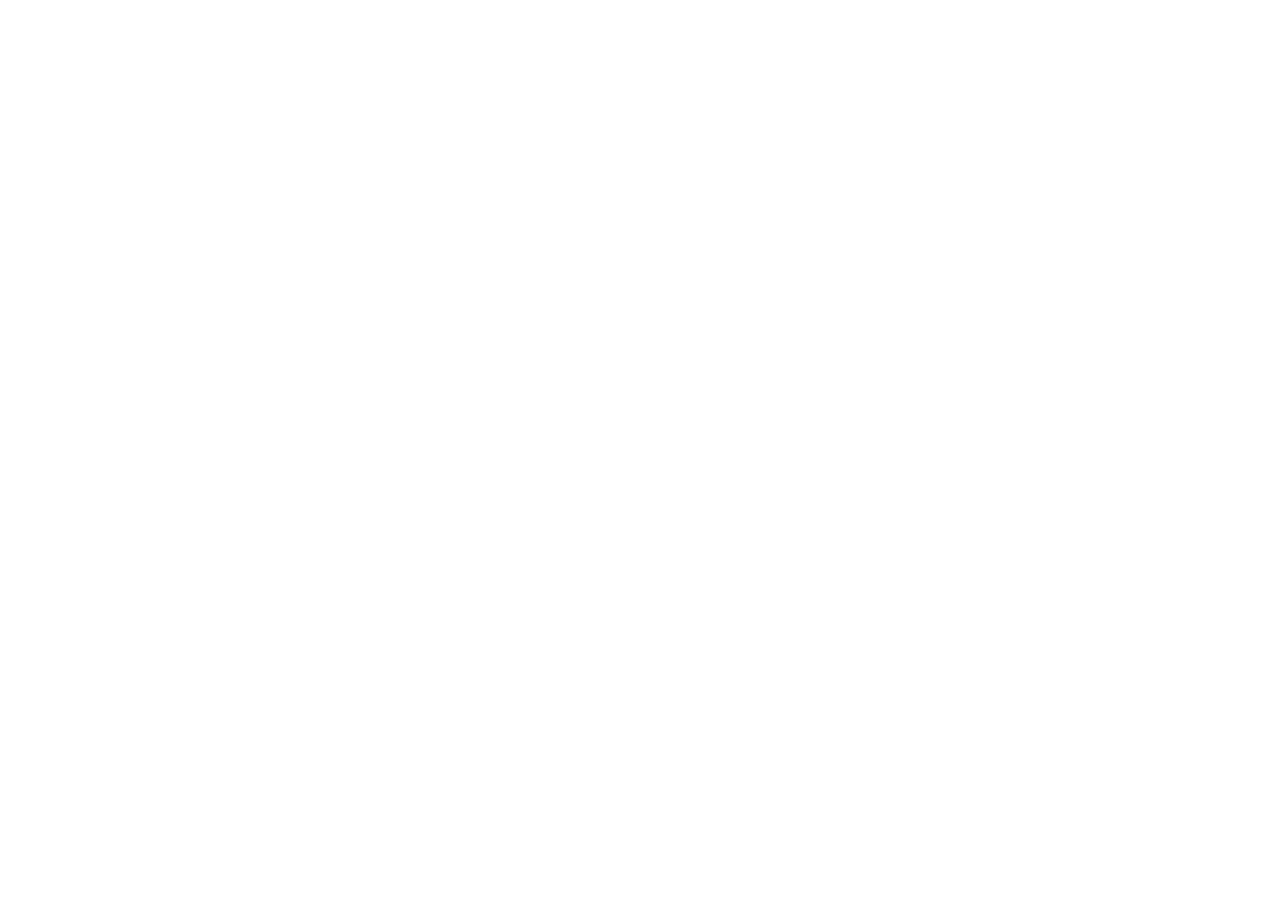
==== commit 4c4bf6de: "Overhaul" ====
--- a/index.html
+++ b/index.html
@@ -1,204 +1,12 @@
 <!DOCTYPE html>
-<html lang="en">
+<html>
 <head>
-    <meta charset="UTF-8">
-    <meta name="viewport" content="width=device-width, initial-scale=1.0">
-    <title>Mitchell Langley · CV &amp; Project Portfolio</title>
-    <meta name="description" content="Mitchell Langley — bilingual infrastructure, project finance, and regulatory consultant. CV and project portfolio in English and Spanish.">
+    <!-- Instant redirect to the target URL -->
+    <meta http-equiv="refresh" content="0; url=http://www.mitchlangley.cl" />
     <link href="cv.css" rel="stylesheet">
-    <style>
-        /* This page is a routing cover for the CV and portfolio documents.
-           It borrows the shell, tokens, and components from cv.css and adds
-           only the layout it needs of its own. */
-
-        body{
-            min-height:100vh;
-            display:flex;
-            flex-direction:column;
-            padding:36px 20px;
-        }
-        .page{
-            width:min(650px,calc(100% - 40px));
-            min-height:0;
-            margin-block:auto;
-        }
-
-        .doc-role[lang="es"]{
-            margin-top:5px;
-            color:var(--text);
-            font-weight:560;
-            font-size:var(--t-md);
-            letter-spacing:.005em;
-        }
-
-        .hub-lede,
-        .hub-routes,
-        .hub-scale,
-        .hub-foot{padding-inline:42px}
-
-        .hub-lede{padding-top:26px;padding-bottom:4px}
-        .hub-lede p{
-            margin:0;
-            color:var(--ink);
-            font-size:var(--t-lg);
-            line-height:1.5;
-        }
-        .hub-lede p[lang="es"]{
-            margin-top:8px;
-            color:var(--muted);
-            font-size:var(--t-md);
-            line-height:1.55;
-        }
-
-        .hub-routes{
-            display:grid;
-            grid-template-columns:repeat(2,minmax(0,1fr));
-            gap:18px;
-            padding-top:26px;
-            padding-bottom:26px;
-            width: 100%;
-    max-width: 800px; /* Caps maximum width */
-        }
-        .route{
-            display:flex;
-            flex-direction:column;
-            align-items:center;
-            padding:22px 22px 20px;
-            border:1px solid var(--blue);
-            border-radius:var(--radius);
-            background:var(--surface);
-        }
-        .route-title{
-            margin:0;
-            color:var(--navy);
-            font-size:var(--t-xl);
-            font-weight:760;
-            letter-spacing:-.01em;
-            padding-bottom:12px;
-        }
-        .route-sub{
-            margin:3px 0 0;
-            color:var(--muted);
-            font-size:var(--t-sm);
-            font-weight:600;
-        }
-        .route-desc{
-            margin:12px 0 18px;
-            color:var(--text);
-            font-size:var(--t-md);
-            line-height:1.55;
-        }
-        .route-links{
-            display:flex;
-            flex-wrap:wrap;
-            gap:9px;
-            margin-top:auto;
-        }
-        .route-links a{
-            appearance:none;
-            border:1px solid var(--navy);
-            background:var(--surface);
-            color:var(--navy);
-            border-radius:999px;
-            padding:10px 16px;
-            font:650 var(--t-md) var(--sans);
-            text-decoration:none;
-            transition:transform .18s ease,background-color .18s ease,border-color .18s ease,color .18s ease,box-shadow .18s ease;
-        }
-        .route-links a.primary{background:var(--navy);color:#fff}
-        .route-links a:hover{
-            transform:translateY(-1px);
-            background:var(--blue-hover);
-            border-color:var(--blue-hover);
-            color:#fff;
-            box-shadow:0 6px 16px rgba(16,41,60,.14);
-        }
-
-        .hub-scale{padding-top:24px;padding-bottom:32px}
-        .hub-scale .section-kicker{margin:0 0 12px}
-        .hub-scale .metrics-grid{grid-template-columns:repeat(4,minmax(0,1fr))}
-
-        .hub-foot{
-            padding-top:16px;
-            padding-bottom:28px;
-            border-top:1px solid var(--rule);
-            color:var(--muted);
-            font-size:var(--t-xxs);
-            font-style:italic;
-        }
-
-        /* browser surfaces cv.css leaves at their defaults */
-        ::selection{background:var(--blue-impact);color:var(--ink)}
-        a:focus-visible,
-        .route-links a:focus-visible{
-            outline:2px solid var(--blue-hover);
-            outline-offset:3px;
-            border-radius:4px;
-        }
-
-        @media screen and (max-width:900px){
-            .hub-lede,
-            .hub-routes,
-            .hub-scale,
-            .hub-foot{padding-inline:26px}
-        }
-        @media screen and (max-width:600px){
-            body{padding:0}
-            .page{width:100%;margin:0}
-            .hub-lede,
-            .hub-routes,
-            .hub-scale,
-            .hub-foot{padding-inline:18px}
-            .hub-routes{grid-template-columns:1fr;gap:14px}
-            .hub-scale .metrics-grid{grid-template-columns:repeat(2,minmax(0,1fr))}
-        }
-        @media screen and (max-width:380px){
-            .hub-scale .metrics-grid{grid-template-columns:1fr 1fr}
-        }
-        @media print{
-            .hub-routes,
-            .hub-foot{display:none}
-            .page{border:0;box-shadow:none}
-        }
-    </style>
 </head>
 <body>
-
-    <div class="page">
-        <header class="doc-head">
-            <div>
-                <h1 class="doc-name">Mitchell Langley</h1>
-                <div class="doc-role">Infrastructure · Project Finance · Regulatory &amp; Permitting</div>
-                <div class="doc-role" lang="es">Infraestructura · Financiamiento de Proyectos · Regulación y Permisos</div>
-                <div class="doc-contact">
-                    <span>Santiago, Chile</span> ·
-                    <a href="tel:+56987766277">+56 9 8776 6277</a> ·
-                    <a href="mailto:mitch@mitchlangley.cl">mitch@mitchlangley.cl</a> ·
-                    <a href="http://www.linkedin.com/in/mklangley" target="_blank" rel="noopener">linkedin.com/in/mklangley</a>
-                </div>
-            </div>
-        </header>
-
-        <section class="hub-routes" aria-label="Documents">
-            <article class="route">
-                <h2 class="route-title">English</h2>
-                <div class="route-links">
-                    <a href="cv_eng.html" target="_blank" rel="noopener">CV</a>
-                    <a href="portfolio_eng.html" target="_blank" rel="noopener" lang="es">Portfolio</a>
-                </div>
-            </article>
-
-            <article class="route">
-                <h2 class="route-title">Español</h2>
-                <div class="route-links">
-                    <a href="cv_esp.html" target="_blank" rel="noopener">CV</a>
-                    <a href="portfolio_esp.html" target="_blank" rel="noopener" lang="es">Portafolio</a>
-                </div>
-            </article>
-        </section>
-
-        <div class="hub-foot">"Personal refinement does not happen in isolation; thoughtful peers and honest relationships elevate character." Proverbs 27:17</div>
-    </div>
-
+    <p>Si ve esta página, rediríjase a la portada <a href="http://www.mitchlangley.cl">aquí</a>.</p>
+    <p>If you are not redirected, <a href="http://www.mitchlangley.cl">click here</a>.</p>
 </body>
-</html>
+</html>
